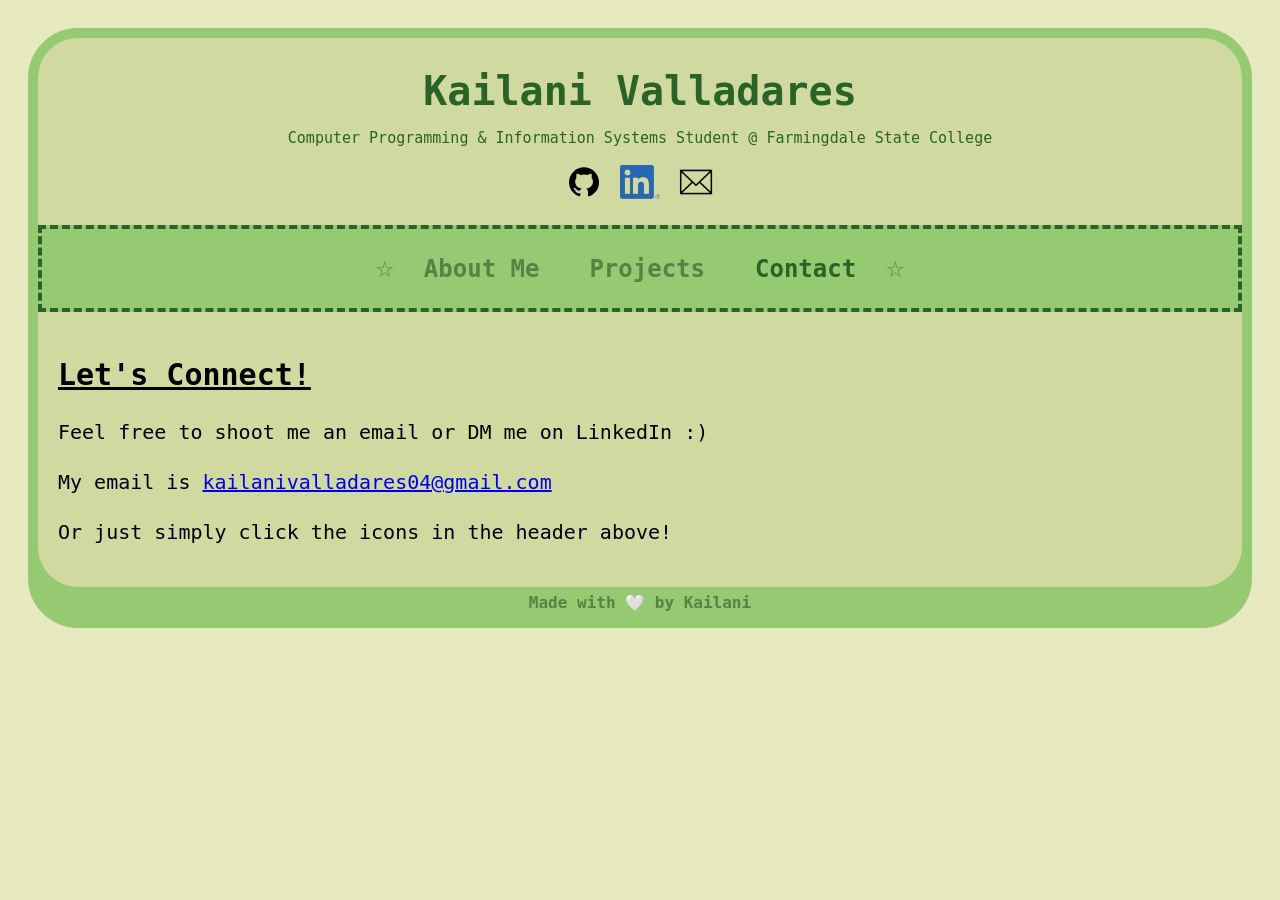
==== contact.html @ 6036791a "Add initial HTML structure for contact, index, and projects pages; create CSS styles and JavaScript " ====
<!doctype html>
<html lang="en">
  <head>
    <link rel="stylesheet" href="styles.css" />
    <meta charset="UTF-8" />
    <title>Kailani Valladares</title>
  </head>

  <body>
    <header>
      <div id="top">
        <h1 id="name">Kailani Valladares</h1>
        <p id="subtitle">
          Computer Programming & Information Systems Student @ Farmingdale State
          College
        </p>
      </div>

      <div id="external-links">
        <a href="https://github.com/kaixcodes/" target="_blank"
          ><img
            id="github"
            src="assets/GitHub_Invertocat_Black_Clearspace.svg"
            alt="GitHub"
        /></a>
        <a
          href="https://www.linkedin.com/in/kailani-valladares/"
          target="_blank"
          ><img id="linkedin" src="assets/LI-In-Bug.png" alt="LinkedIn"
        /></a>
        <a href="mailto:kailanivalladares04@gmail.com" target="_blank"
          ><img id="email" src="assets/envelope.png" alt="Email"
        /></a>
      </div>

      <nav id="navigation">
        <span>☆</span>
        <ul>
          <li>
            <a href="index.html">About Me</a>
          </li>
          <li>
            <a href="projects.html">Projects</a>
          </li>
          <li>
            <a href="contact.html" style="color: var(--nav-text-color-selected)"
              >Contact</a
            >
          </li>
        </ul>
        <span>☆</span>
      </nav>
    </header>

    <main>
      <div id="contact">
        <h2>Let's Connect!</h2>
        <p>Feel free to shoot me an email or DM me on LinkedIn :)</p>
        <p>
          My email is
          <a href="mailto:kailanivalladares04@gmail.com"
            >kailanivalladares04@gmail.com</a
          >
        </p>
        <p>Or just simply click the icons in the header above!</p>
      </div>
    </main>

    <footer>
      <p>Made with 🤍 by Kailani</p>
    </footer>
  </body>
</html>
---- styles.css ----
@font-face {
  font-family: "Borsok";
  src: url("assets/boorsok.woff") format("woff");
  font-weight: normal;
  font-style: normal;
}

:root {
  --background-color: #e7eabf;
  --body-background-color: #95ca72;
  --header-background-color: #d0d9a0;
  --nav-background-color: #95ca72;
  --nav-text-color: #558343;
  --nav-text-color-selected: #296328;
  --main-background-color: #d0d9a0;
  --body-border-color: #95ca72;
  --img-border-color: #558343;
  --footer-background-color: #95ca72;
}

html {
  background-color: var(--background-color);
  font-family: monospace;
  margin: 20px;
}

body {
  background-color: var(--body-background-color);
  border: 10px solid var(--body-border-color);
  border-radius: 50px;
}

header {
  background-color: var(--header-background-color);
  border-radius: 40px 40px 0 0;
}

header p {
  font-size: 24px;
}

nav {
  background-color: var(--nav-background-color);
}

main {
  background-color: var(--main-background-color);
  border-radius: 0 0 40px 40px;
}

footer {
  background-color: var(--footer-background-color);
  display: flex;
  justify-content: center;
  color: var(--nav-text-color);
  font-size: 16px;
  font-weight: bold;
  border-radius: 0 0 50px 50px;
}

footer p {
  margin: 6px;
}

#top {
  display: flex;
  flex-direction: column;
  align-items: center;
  max-width: 100%;
  font-family: monospace;
  color: #296328;
}

h1 {
  font-size: 40px;
  margin: 0;
  padding: 0;
  margin-top: 30px;
}

h2 {
  font-size: 30px;
  text-decoration: underline;
}

h3 {
  font-size: 25px;
}

#external-links {
  display: flex;
  justify-content: center;
  gap: 16px;
  max-width: 100%;
  margin-bottom: 20px;
}

#external-links a img {
  width: 40px;
  height: 40px;
  object-fit: contain;
}

#navigation {
  display: flex;
  justify-content: center;
  align-items: center;
  font-family: monospace;
  color: var(--nav-text-color);
  font-size: 24px;
  font-weight: bold;
  border: 4px dashed var(--nav-text-color-selected);
  gap: 30px;
  padding: 20px;
}

#navigation span {
  margin-bottom: 4px;
  font-size: 30px;
}

#navigation ul {
  display: flex;
  align-items: center;
  gap: 50px;
  list-style: none;
  margin: 0;
  padding: 0;
}

#navigation a,
#navigation a:visited {
  text-decoration: none;
  color: var(--nav-text-color);
}

#navigation a:hover {
  color: var(--nav-text-color-selected);
}

#about-me {
  display: flex;
  padding: 20px;
}

#about-me p,
#contact p {
  font-size: 20px;
  line-height: 1.5;
  margin-right: 100px;
}

#about-me img {
  width: 500px;
  height: 500px;
  margin: 20px;
  border: 4px solid var(--img-border-color);
}

#subtitle {
  text-align: center;
  font-size: 15px;
}

.project {
  display: flex;
}

.project div {
  padding: 30px;
}
.project p {
  font-size: 20px;
}

.project img {
  width: 600px;
  height: auto;
  margin: 25px;
  border: 5px solid var(--img-border-color);
}

#projects-title {
  margin: 0;
  text-align: center;
  padding: 20px;
}

#contact {
  padding: 20px;
}
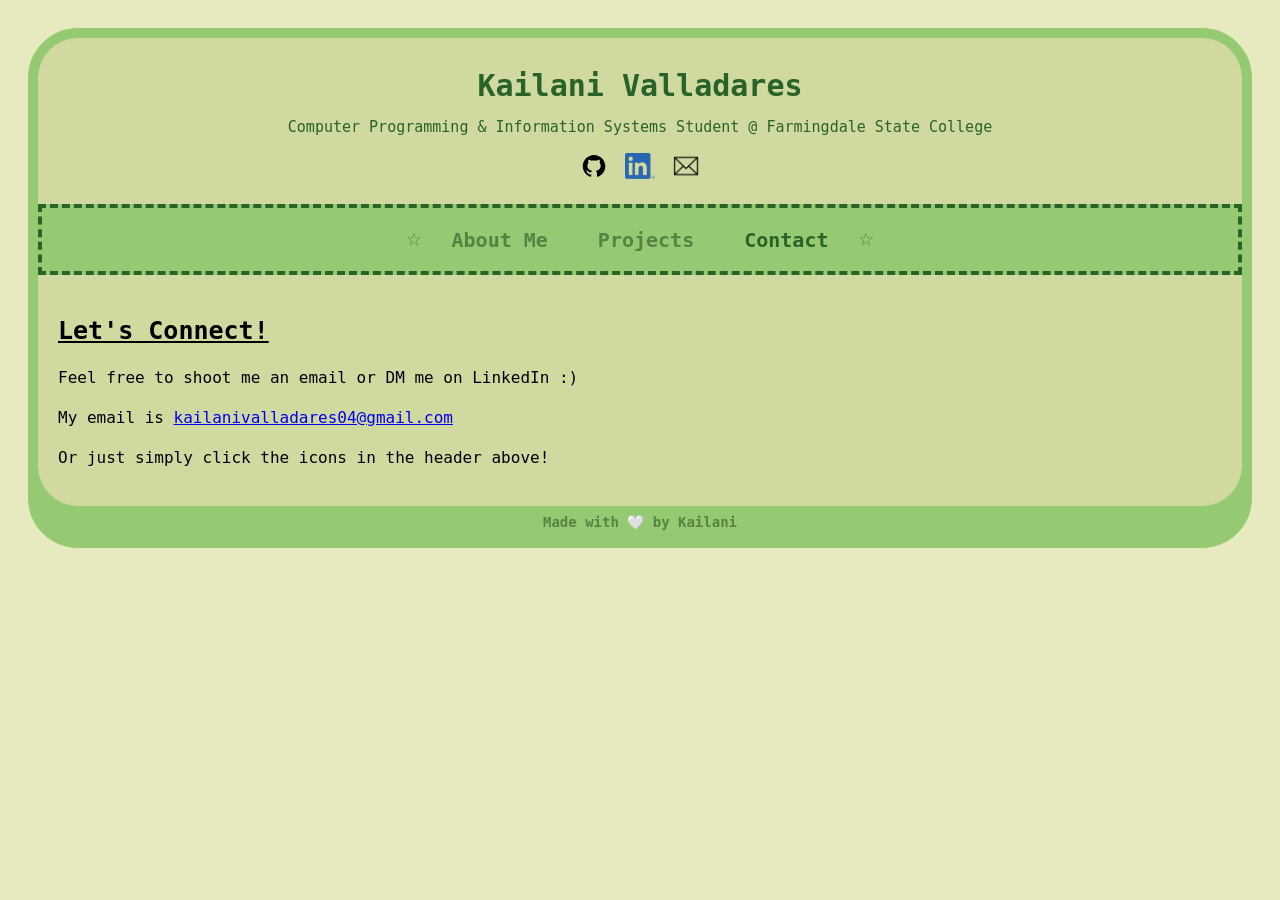
==== commit 2ac95f9d: "Add viewport meta tag for responsive design in HTML files" ====
--- a/contact.html
+++ b/contact.html
@@ -3,6 +3,7 @@
   <head>
     <link rel="stylesheet" href="styles.css" />
     <meta charset="UTF-8" />
+    <meta name="viewport" content="width=device-width, initial-scale=1.0" />
     <title>Kailani Valladares</title>
   </head>
 
--- a/styles.css
+++ b/styles.css
@@ -36,7 +36,7 @@
 }
 
 header p {
-  font-size: 24px;
+  font-size: 20px;
 }
 
 nav {
@@ -52,14 +52,16 @@
   background-color: var(--footer-background-color);
   display: flex;
   justify-content: center;
+  align-items: center;
   color: var(--nav-text-color);
-  font-size: 16px;
+  font-size: 14px;
   font-weight: bold;
   border-radius: 0 0 50px 50px;
 }
 
 footer p {
-  margin: 6px;
+  margin: 8px;
+  padding: 0;
 }
 
 #top {
@@ -72,19 +74,19 @@
 }
 
 h1 {
-  font-size: 40px;
+  font-size: 30px;
   margin: 0;
   padding: 0;
   margin-top: 30px;
 }
 
 h2 {
-  font-size: 30px;
+  font-size: 25px;
   text-decoration: underline;
 }
 
 h3 {
-  font-size: 25px;
+  font-size: 20px;
 }
 
 #external-links {
@@ -96,8 +98,8 @@
 }
 
 #external-links a img {
-  width: 40px;
-  height: 40px;
+  width: 30px;
+  height: 30px;
   object-fit: contain;
 }
 
@@ -107,16 +109,16 @@
   align-items: center;
   font-family: monospace;
   color: var(--nav-text-color);
-  font-size: 24px;
+  font-size: 20px;
   font-weight: bold;
   border: 4px dashed var(--nav-text-color-selected);
   gap: 30px;
-  padding: 20px;
+  padding: 15px;
 }
 
 #navigation span {
   margin-bottom: 4px;
-  font-size: 30px;
+  font-size: 25px;
 }
 
 #navigation ul {
@@ -145,16 +147,23 @@
 
 #about-me p,
 #contact p {
-  font-size: 20px;
+  font-size: 16px;
   line-height: 1.5;
-  margin-right: 100px;
-}
-
-#about-me img {
-  width: 500px;
-  height: 500px;
+  margin-right: 70px;
+}
+
+#me {
+  width: 400px;
+  height: 400px;
   margin: 20px;
   border: 4px solid var(--img-border-color);
+}
+
+#smiski {
+  width: 200px;
+  height: auto;
+  position: relative;
+  left: -280px;
 }
 
 #subtitle {
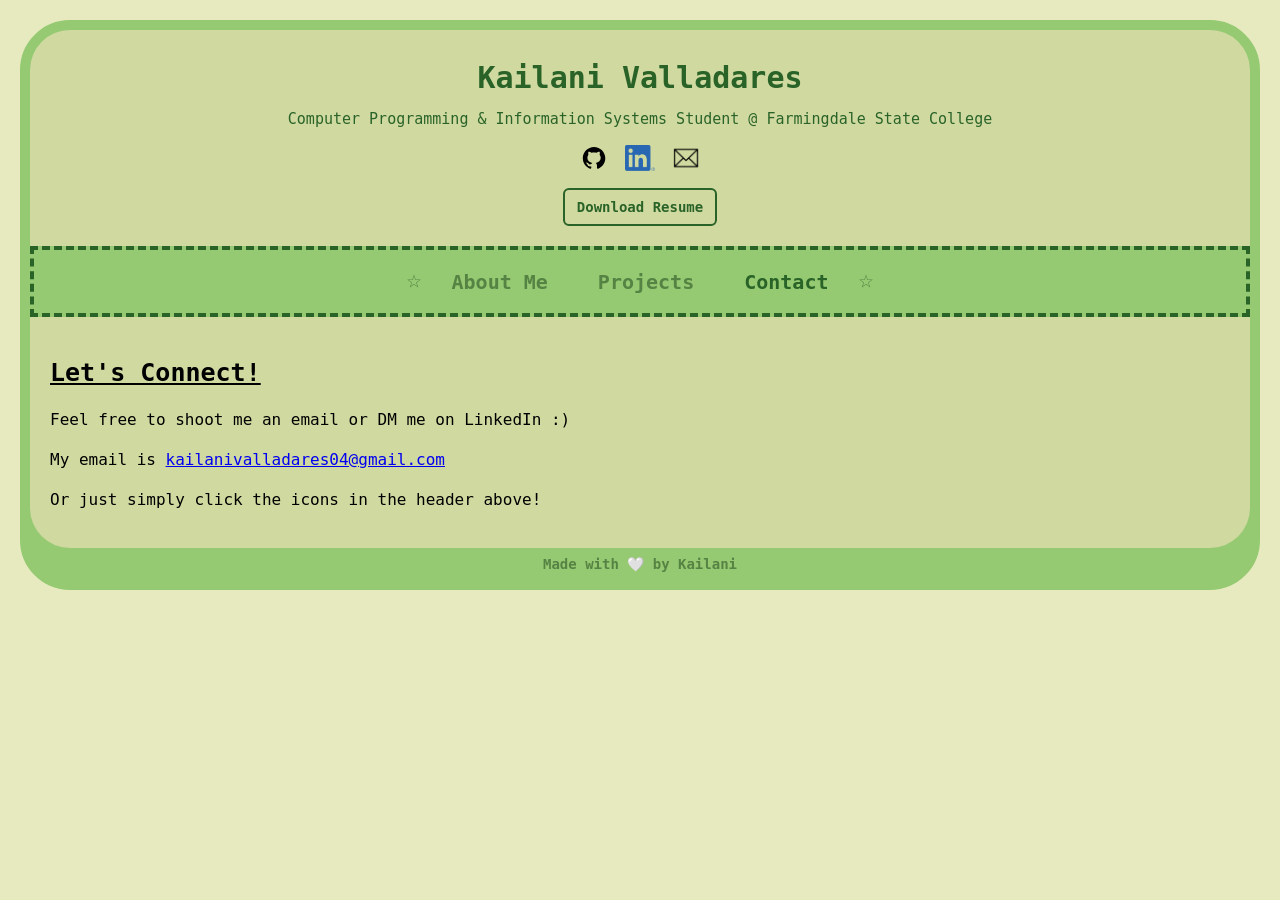
==== commit aedbc6d9: "Add download resume button" ====
--- a/contact.html
+++ b/contact.html
@@ -18,20 +18,27 @@
       </div>
 
       <div id="external-links">
-        <a href="https://github.com/kaixcodes/" target="_blank"
-          ><img
-            id="github"
-            src="assets/GitHub_Invertocat_Black_Clearspace.svg"
-            alt="GitHub"
-        /></a>
+        <div class="social-icons">
+          <a href="https://github.com/kaixcodes/" target="_blank"
+            ><img
+              id="github"
+              src="assets/GitHub_Invertocat_Black_Clearspace.svg"
+              alt="GitHub"
+          /></a>
+          <a
+            href="https://www.linkedin.com/in/kailani-valladares/"
+            target="_blank"
+            ><img id="linkedin" src="assets/LI-In-Bug.png" alt="LinkedIn"
+          /></a>
+          <a href="mailto:kailanivalladares04@gmail.com" target="_blank"
+            ><img id="email" src="assets/envelope.png" alt="Email"
+          /></a>
+        </div>
         <a
-          href="https://www.linkedin.com/in/kailani-valladares/"
-          target="_blank"
-          ><img id="linkedin" src="assets/LI-In-Bug.png" alt="LinkedIn"
-        /></a>
-        <a href="mailto:kailanivalladares04@gmail.com" target="_blank"
-          ><img id="email" src="assets/envelope.png" alt="Email"
-        /></a>
+          class="resume-download"
+          href="https://drive.google.com/uc?export=download&amp;id=1rQZ5eKaRVh1srDVajIyU6k0IpAG2K4eU"
+          >Download Resume</a
+        >
       </div>
 
       <nav id="navigation">
--- a/styles.css
+++ b/styles.css
@@ -24,10 +24,18 @@
   margin: 20px;
 }
 
+*,
+*::before,
+*::after {
+  box-sizing: border-box;
+}
+
 body {
   background-color: var(--body-background-color);
   border: 10px solid var(--body-border-color);
   border-radius: 50px;
+  min-width: 0;
+  margin: 0 auto;
 }
 
 header {
@@ -69,6 +77,8 @@
   flex-direction: column;
   align-items: center;
   max-width: 100%;
+  padding: 0 20px;
+  text-align: center;
   font-family: monospace;
   color: #296328;
 }
@@ -91,16 +101,44 @@
 
 #external-links {
   display: flex;
+  flex-direction: column;
+  align-items: center;
+  gap: 12px;
+  max-width: 100%;
+  padding: 0 12px;
+  margin-bottom: 20px;
+}
+
+.social-icons {
+  display: flex;
   justify-content: center;
+  align-items: center;
   gap: 16px;
-  max-width: 100%;
-  margin-bottom: 20px;
 }
 
 #external-links a img {
   width: 30px;
   height: 30px;
   object-fit: contain;
+}
+
+#external-links .resume-download {
+  display: inline-flex;
+  align-items: center;
+  min-height: 38px;
+  padding: 8px 12px;
+  border: 2px solid var(--nav-text-color-selected);
+  border-radius: 6px;
+  color: var(--nav-text-color-selected);
+  font-size: 14px;
+  font-weight: bold;
+  text-decoration: none;
+}
+
+#external-links .resume-download:hover,
+#external-links .resume-download:focus-visible {
+  background-color: var(--nav-text-color-selected);
+  color: var(--header-background-color);
 }
 
 #navigation {
@@ -142,6 +180,8 @@
 
 #about-me {
   display: flex;
+  align-items: flex-start;
+  gap: 20px;
   padding: 20px;
 }
 
@@ -149,12 +189,28 @@
 #contact p {
   font-size: 16px;
   line-height: 1.5;
-  margin-right: 70px;
+  margin-right: 0;
+}
+
+#about-me > div:first-child {
+  flex: 1 1 480px;
+  min-width: 0;
+}
+
+#images {
+  display: flex;
+  flex-direction: column;
+  align-items: center;
+  flex: 0 1 400px;
+  min-width: 0;
+  position: relative;
 }
 
 #me {
-  width: 400px;
-  height: 400px;
+  width: min(400px, 100%);
+  height: auto;
+  aspect-ratio: 1;
+  object-fit: cover;
   margin: 20px;
   border: 4px solid var(--img-border-color);
 }
@@ -162,8 +218,10 @@
 #smiski {
   width: 200px;
   height: auto;
+  max-width: 50%;
+  margin-top: -80px;
+  margin-right: 55%;
   position: relative;
-  left: -280px;
 }
 
 #subtitle {
@@ -173,17 +231,27 @@
 
 .project {
   display: flex;
+  align-items: flex-start;
+  gap: 20px;
 }
 
 .project div {
   padding: 30px;
-}
+  flex: 1 1 420px;
+  min-width: 0;
+}
+
+.project > a {
+  flex: 0 1 600px;
+  min-width: 0;
+}
+
 .project p {
   font-size: 20px;
 }
 
 .project img {
-  width: 600px;
+  width: calc(100% - 50px);
   height: auto;
   margin: 25px;
   border: 5px solid var(--img-border-color);
@@ -198,3 +266,153 @@
 #contact {
   padding: 20px;
 }
+
+#contact a {
+  overflow-wrap: anywhere;
+}
+
+@media (max-width: 900px) {
+  html {
+    margin: 12px;
+  }
+
+  body {
+    border-width: 7px;
+  }
+
+  #navigation {
+    gap: 16px;
+  }
+
+  #navigation ul {
+    gap: 24px;
+  }
+
+  #about-me {
+    flex-direction: column;
+  }
+
+  #images {
+    width: 100%;
+  }
+
+  #me {
+    width: min(400px, 80vw);
+  }
+
+  #smiski {
+    margin-right: 40%;
+  }
+
+  .project {
+    flex-direction: column;
+  }
+
+  .project:nth-of-type(even) {
+    flex-direction: column-reverse;
+  }
+
+  .project > a {
+    width: 100%;
+  }
+
+  .project img {
+    margin: 0 25px 25px;
+  }
+}
+
+@media (max-width: 600px) {
+  html {
+    margin: 6px;
+  }
+
+  body {
+    border-width: 5px;
+    border-radius: 28px;
+  }
+
+  header,
+  main {
+    border-radius: 20px;
+  }
+
+  header {
+    border-radius: 22px 22px 0 0;
+  }
+
+  main {
+    border-radius: 0 0 22px 22px;
+  }
+
+  footer {
+    border-radius: 0 0 22px 22px;
+  }
+
+  h1 {
+    font-size: 24px;
+    margin-top: 20px;
+  }
+
+  h2 {
+    font-size: 22px;
+  }
+
+  #subtitle {
+    padding: 0 12px;
+  }
+
+  header p {
+    font-size: 16px;
+  }
+
+  #navigation {
+    align-items: flex-start;
+    border-left: 0;
+    border-right: 0;
+    font-size: 16px;
+    padding: 12px 8px;
+  }
+
+  #navigation span {
+    display: none;
+  }
+
+  #navigation ul {
+    width: 100%;
+    justify-content: space-around;
+    gap: 8px;
+  }
+
+  #about-me,
+  #contact {
+    padding: 16px;
+  }
+
+  #me {
+    width: min(320px, 100%);
+    margin: 12px 0;
+  }
+
+  #smiski {
+    width: 150px;
+    max-width: 45%;
+    margin: -55px 35% 0 0;
+  }
+
+  .project div {
+    padding: 16px;
+  }
+
+  .project p {
+    font-size: 16px;
+  }
+
+  .project img {
+    width: calc(100% - 32px);
+    margin: 0 16px 16px;
+  }
+
+  #projects-title {
+    padding: 16px 8px 8px;
+  }
+}
